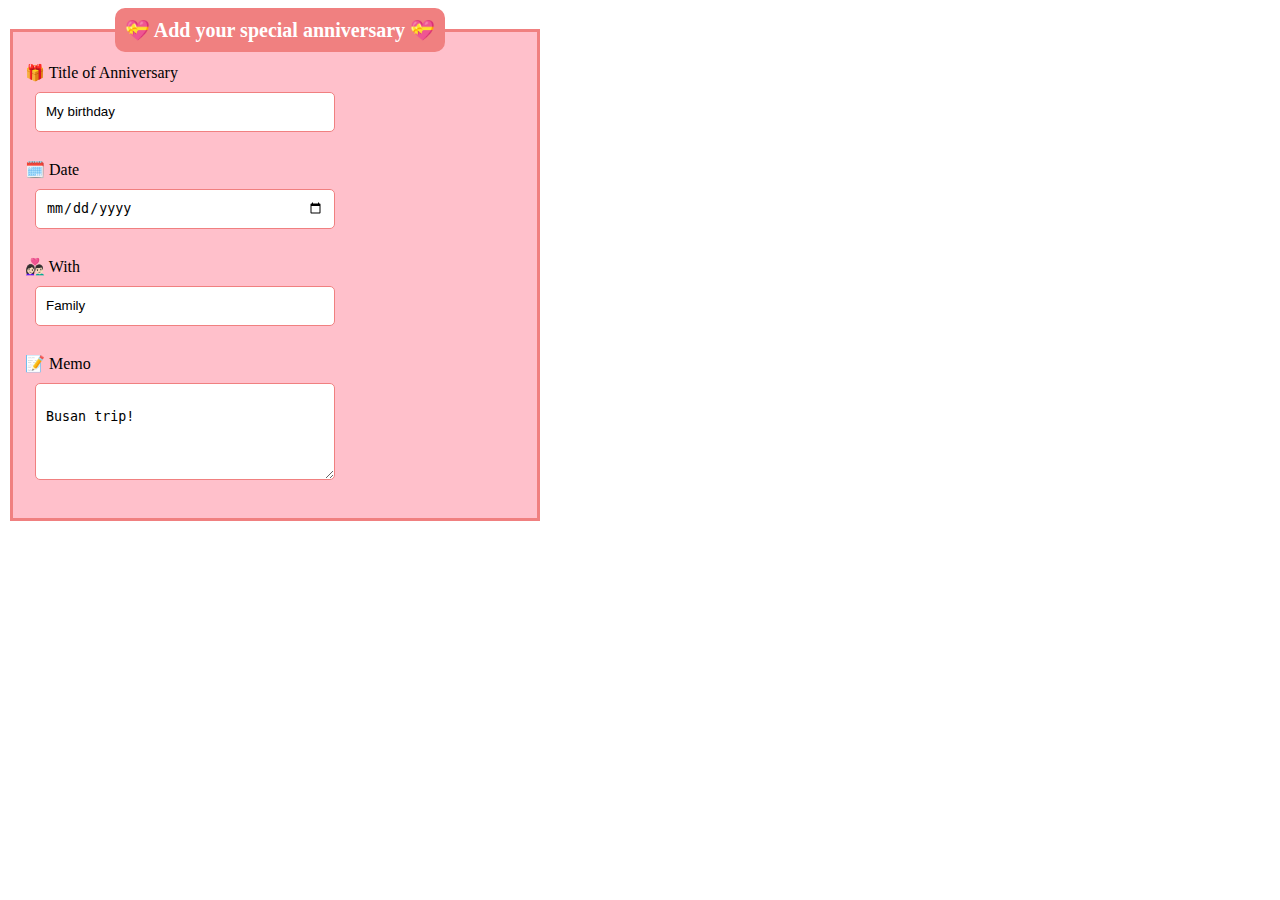
==== add.html @ ad5176dd "add.html" ====
<html>

<head>
	<style>
		.jane {
			background-color: pink;
			;
			width: 500px;
			border: 3px solid lightcoral;
		}

		input {
			width: 300px;
			height: 40px;
			border-radius: 5px;
			margin: 10px;
			padding: 10px;
			border: 1px solid lightcoral;
		}

		textarea {
			width: 300px;
			border-radius: 5px;
			margin: 10px;
			padding: 10px;
			border: 1px solid lightcoral;
		}

		.title {
			font-weight: bolder;
			font-size: 20px;
			background-color: lightcoral;
			border-radius: 10px;
			padding: 10px;
			margin: 5px;
			color: white;
			text-align: center;
		}
	</style>
</head>

<body>
	<form>
		<fieldset class="jane">
			<legend class="title">💝 Add your special anniversary 💝
			</legend>

			<label for=" title">🎁 Title of Anniversary</label><br>
			<input type="text" id="title" name="title" value="My birthday"><br><br>

			<label for="date">🗓️ Date</label><br>
			<input type="date" id="date" name="date"><br><br>

			<label for="with">👩🏻‍❤️‍👨🏻 With</label><br>
			<input type="text" id="with" name="with" value="Family">
			<br><br>

			<label for="Memo">📝 Memo</label><br>
			<textarea name="Memo" rows="5" cols="30">
				Busan trip!
			</textarea>
			<br><br>

		</fieldset>
	</form>
</body>

</html>
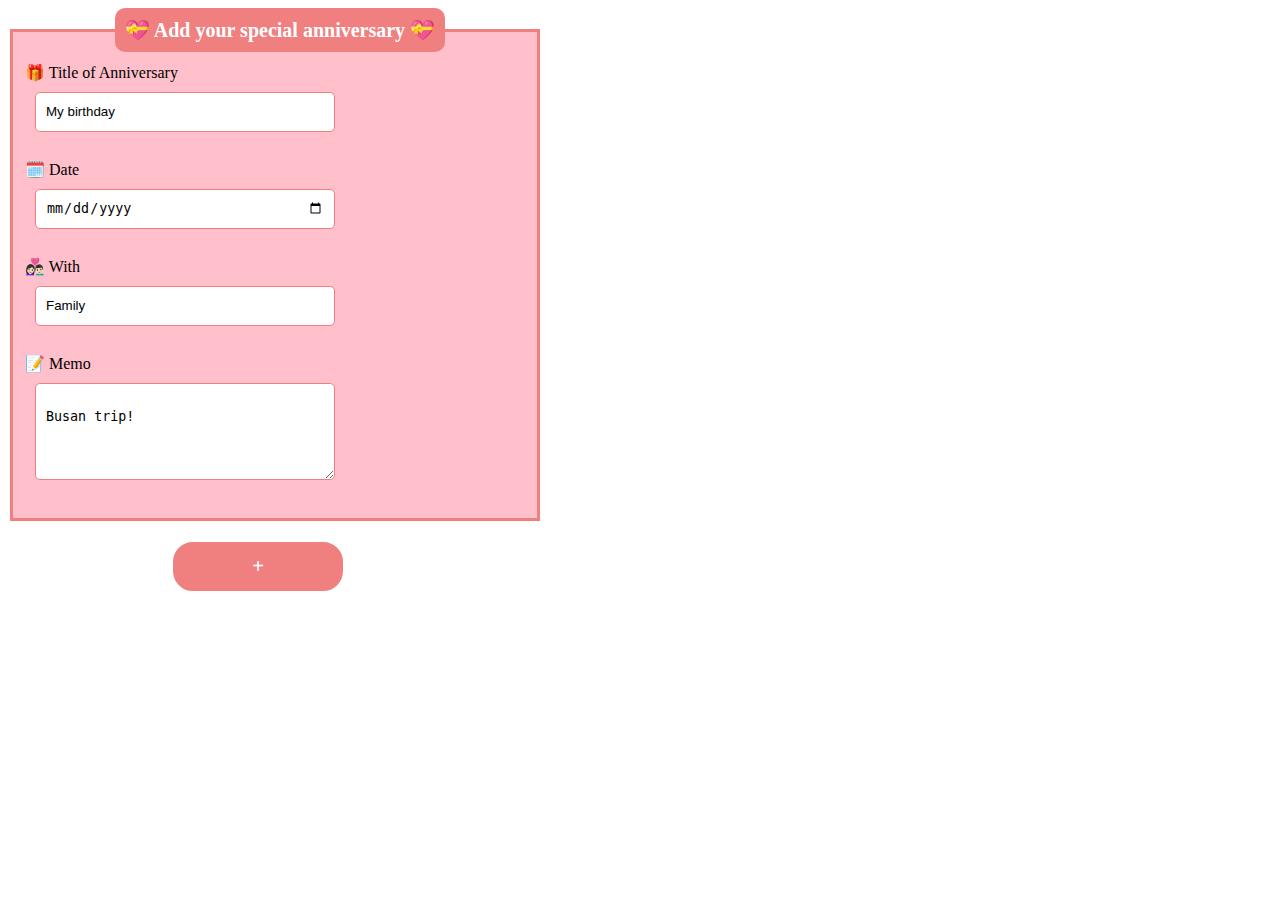
==== commit 3247bf40: "index.html & add.html" ====
--- a/add.html
+++ b/add.html
@@ -36,6 +36,19 @@
 			color: white;
 			text-align: center;
 		}
+
+		.add {
+			width: 170px;
+			font-size: 20px;
+			background-color: lightcoral;
+			border-radius: 20px;
+			margin: 5px;
+			padding: 10px;
+			text-align: center;
+			cursor: pointer;
+			border: 3px solid lightcoral;
+			color: white;
+		}
 	</style>
 </head>
 
@@ -63,6 +76,11 @@
 
 		</fieldset>
 	</form>
+	<div style="width:500px; text-align: center;">
+		<button type="button" class="add" id="btn"
+			onclick="document.location.href='https://pp2s1mjane2.netlify.app/'">+</button>
+	</div>
+
 </body>
 
 </html>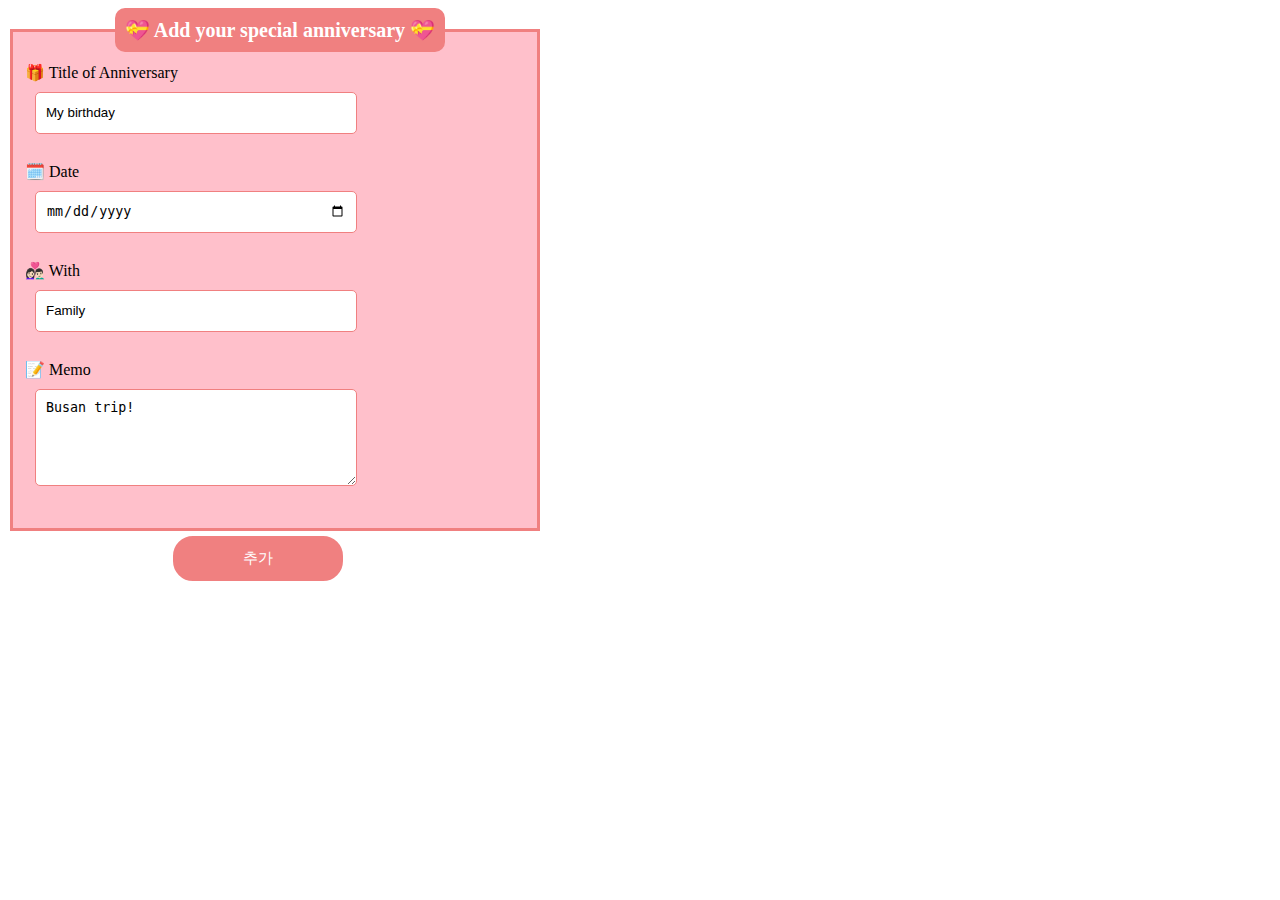
==== commit 9ad521a9: "add.html" ====
--- a/add.html
+++ b/add.html
@@ -1,3 +1,4 @@
+<!DOCTYPE html>
 <html>
 
 <head>
@@ -11,7 +12,7 @@
 
 		input {
 			width: 300px;
-			height: 40px;
+			height: 20px;
 			border-radius: 5px;
 			margin: 10px;
 			padding: 10px;
@@ -39,7 +40,7 @@
 
 		.add {
 			width: 170px;
-			font-size: 20px;
+			font-size: 15px;
 			background-color: lightcoral;
 			border-radius: 20px;
 			margin: 5px;
@@ -55,32 +56,57 @@
 <body>
 	<form>
 		<fieldset class="jane">
-			<legend class="title">💝 Add your special anniversary 💝
-			</legend>
+			<legend class="title">💝 Add your special anniversary 💝</legend>
 
-			<label for=" title">🎁 Title of Anniversary</label><br>
+			<label for="title">🎁 Title of Anniversary</label><br>
 			<input type="text" id="title" name="title" value="My birthday"><br><br>
 
 			<label for="date">🗓️ Date</label><br>
 			<input type="date" id="date" name="date"><br><br>
 
 			<label for="with">👩🏻‍❤️‍👨🏻 With</label><br>
-			<input type="text" id="with" name="with" value="Family">
-			<br><br>
+			<input type="text" id="with" name="with" value="Family"><br><br>
 
 			<label for="Memo">📝 Memo</label><br>
-			<textarea name="Memo" rows="5" cols="30">
-				Busan trip!
-			</textarea>
-			<br><br>
-
+			<textarea name="Memo" rows="5" cols="30">Busan trip!</textarea><br><br>
 		</fieldset>
 	</form>
-	<div style="width:500px; text-align: center;">
-		<button type="button" class="add" id="btn"
-			onclick="document.location.href='https://pp2s1mjane2.netlify.app/'">+</button>
+
+	<div style="width: 500px; text-align: center;">
+		<button type="button" class="add" id="btn" onclick="validateAndAddAnniversary()">추가</button>
 	</div>
 
+	<script>
+		function validateAndAddAnniversary() {
+			var title = document.getElementById("title").value;
+			var date = document.getElementById("date").value;
+			var withwho = document.getElementById("with").value;
+			var memo = document.getElementById("memo").value;
+
+
+			if (title.trim() === "") {
+				alert('🎁 Title of Anniversary 칸을 작성하세요.');
+				return;
+			}
+
+			if (date.trim() === "") {
+				alert('🗓️ Date 칸을 작성하세요');
+				return;
+			}
+
+			if (withwho.trim() === "") {
+				alert('👩🏻‍❤️‍👨🏻 With 칸을 작성하세요.');
+				return;
+			}
+
+			if (memo.trim() === "") {
+				alert('📝 Memo 칸을 작성하세요.');
+				return;
+			}
+
+			alert('기념일이 추가되었습니다!');
+		}
+	</script>
 </body>
 
 </html>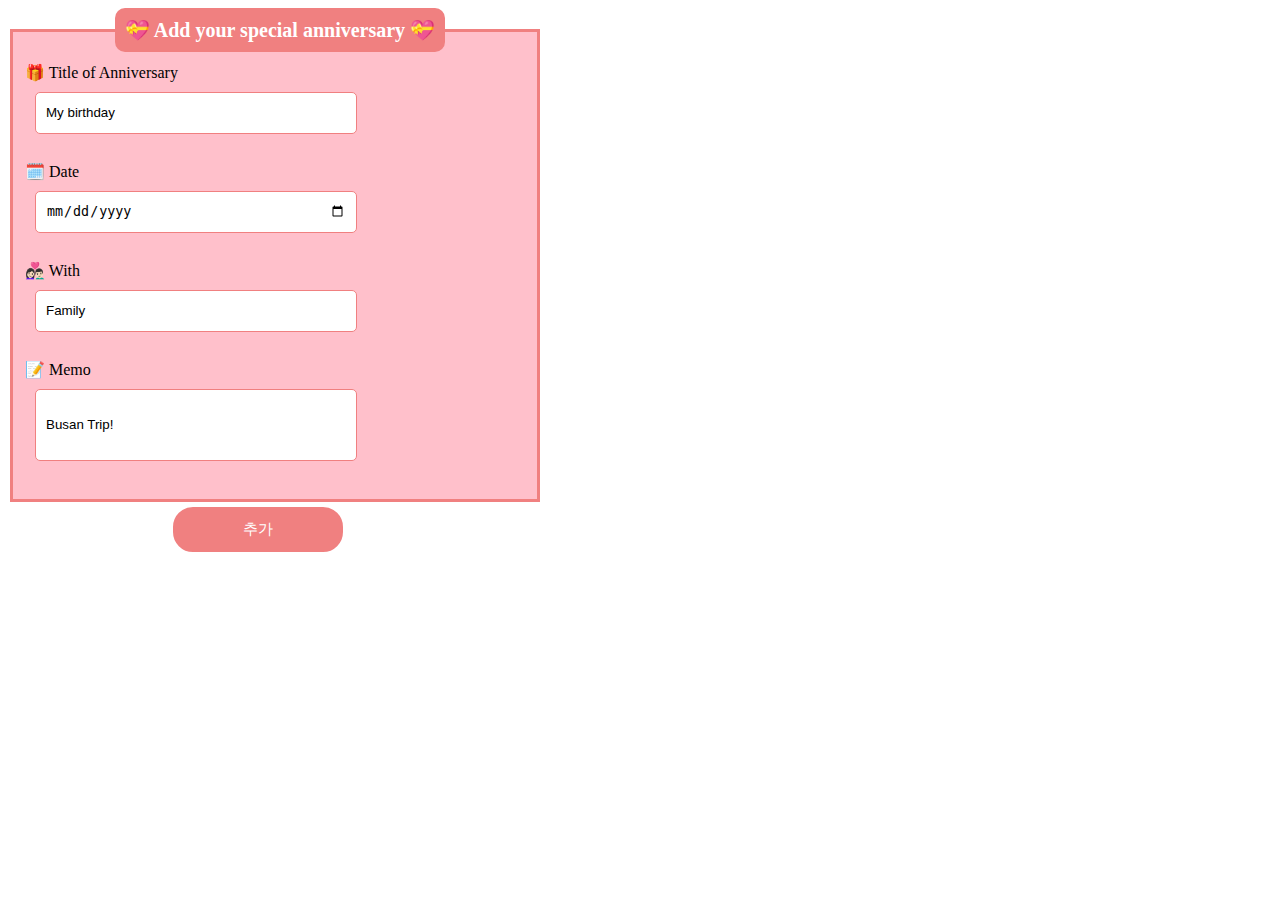
==== commit 97e7e66c: "edit.html" ====
--- a/add.html
+++ b/add.html
@@ -13,14 +13,6 @@
 		input {
 			width: 300px;
 			height: 20px;
-			border-radius: 5px;
-			margin: 10px;
-			padding: 10px;
-			border: 1px solid lightcoral;
-		}
-
-		textarea {
-			width: 300px;
 			border-radius: 5px;
 			margin: 10px;
 			padding: 10px;
@@ -68,7 +60,8 @@
 			<input type="text" id="with" name="with" value="Family"><br><br>
 
 			<label for="Memo">📝 Memo</label><br>
-			<textarea name="Memo" rows="5" cols="30">Busan trip!</textarea><br><br>
+			<input style="height:50px" ;type="memo" id="memo" name="memo" value="Busan Trip!"><br><br>
+
 		</fieldset>
 	</form>
 
@@ -104,7 +97,8 @@
 				return;
 			}
 
-			alert('기념일이 추가되었습니다!');
+			if (title.trim() != "" && date.trim() != "" && withwho.trim() != "" && memo.trim() != "")
+				alert('기념일이 추가되었습니다!');
 		}
 	</script>
 </body>
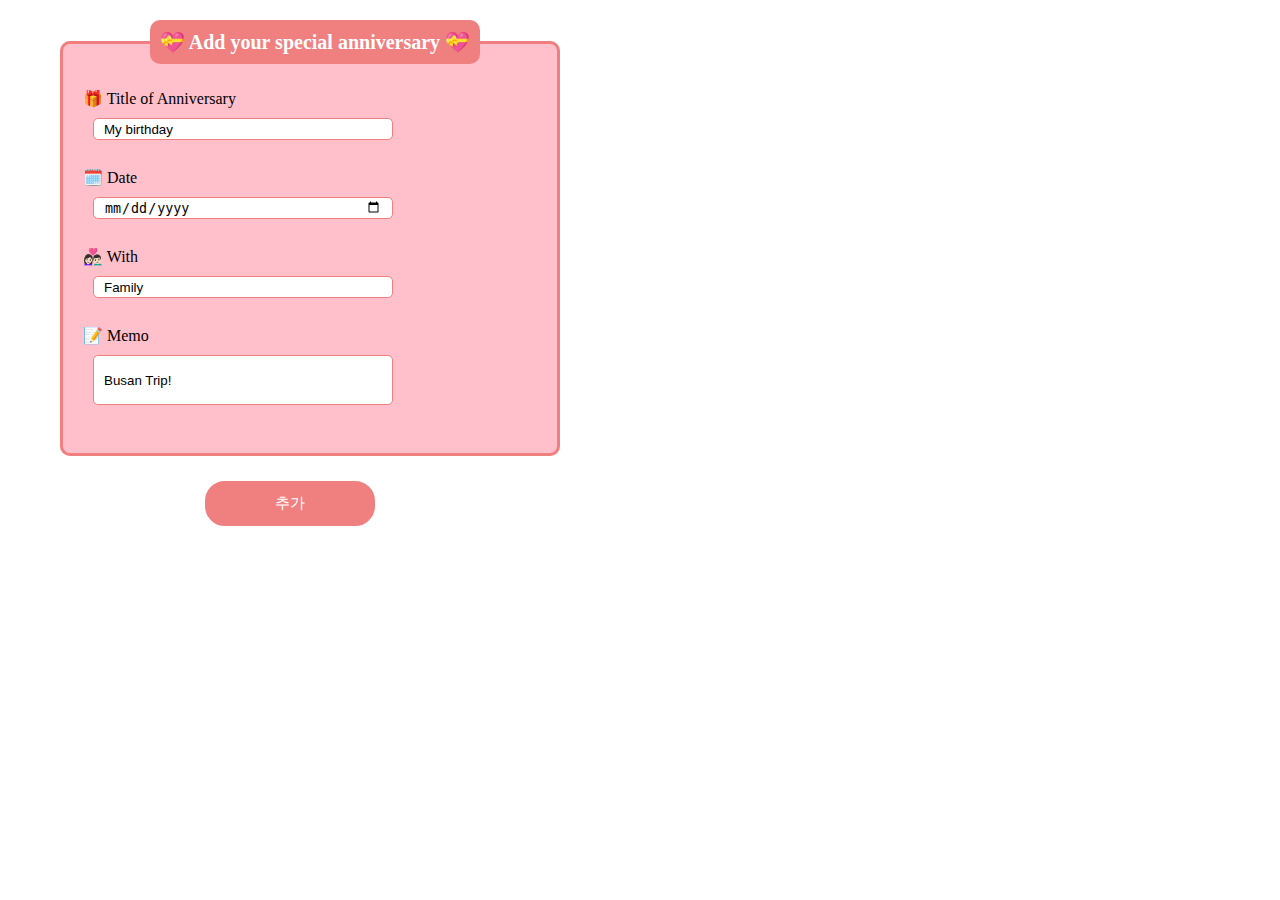
==== commit 66ba045f: "test" ====
--- a/add.html
+++ b/add.html
@@ -2,6 +2,7 @@
 <html>
 
 <head>
+	<link rel="stylesheet" type="text/css" href="style.css">
 	<style>
 		.jane {
 			background-color: pink;
--- a/style.css
+++ b/style.css
@@ -0,0 +1,118 @@
+/* Reset some default styles */
+* {
+	margin: 0;
+	padding: 0;
+	box-sizing: border-box;
+}
+
+/* Set a max width for the content to center it */
+body {
+	max-width: 1200px;
+	margin: 0 auto;
+}
+
+.jane {
+	width: 100%;
+	max-width: 800px;
+	margin: 20px;
+	border: 3px solid lightcoral;
+	border-radius: 10px;
+	background-color: rgb(255, 239, 242);
+	padding: 20px;
+}
+
+.anniversary {
+	display: block;
+	padding: 10px;
+	background-color: transparent;
+	border: 1px solid transparent;
+	font-size: 14px;
+	text-align: center;
+	cursor: pointer;
+}
+
+.title1 {
+	font-weight: bolder;
+	font-size: 20px;
+	background-color: lightcoral;
+	border-radius: 10px;
+	padding: 10px;
+	margin: 5px;
+	color: white;
+	text-align: center;
+}
+
+/* Responsive styling for the title */
+.title {
+	text-align: center;
+	background-color: lightcoral;
+	padding: 20px;
+	font-size: 24px;
+	color: white;
+}
+
+/* Make the table responsive */
+table {
+	border-collapse: collapse;
+	margin: 5px;
+	width: 740px;
+}
+
+th,
+td {
+	padding: 15px;
+	text-align: center;
+}
+
+/* Responsive styling for the anniversary buttons */
+.anniversary {
+	display: block;
+	padding: 15px;
+	background-color: transparent;
+	border: 1px solid transparent;
+	font-size: 15px;
+	text-align: center;
+	cursor: pointer;
+}
+
+/* Responsive styling for the "Add" and "Search" buttons */
+.add,
+.srch {
+	width: 100%;
+	margin: 5px;
+	padding: 15px;
+	border-radius: 50px;
+	cursor: pointer;
+	text-align: center;
+}
+
+/* Add some margin to the search input */
+.search-mode {
+	margin-top: 10px;
+}
+
+/* Adjust styles for small screens */
+@media screen and (max-width: 768px) {
+	.title {
+		font-size: 17px;
+	}
+
+	table {
+		font-size: 12px;
+	}
+
+	th,
+	td {
+		padding: 10px;
+	}
+
+	.add,
+	.srch {
+		padding: 10px;
+		font-size: 14px;
+	}
+
+	.search-mode {
+		width: 100%;
+	}
+}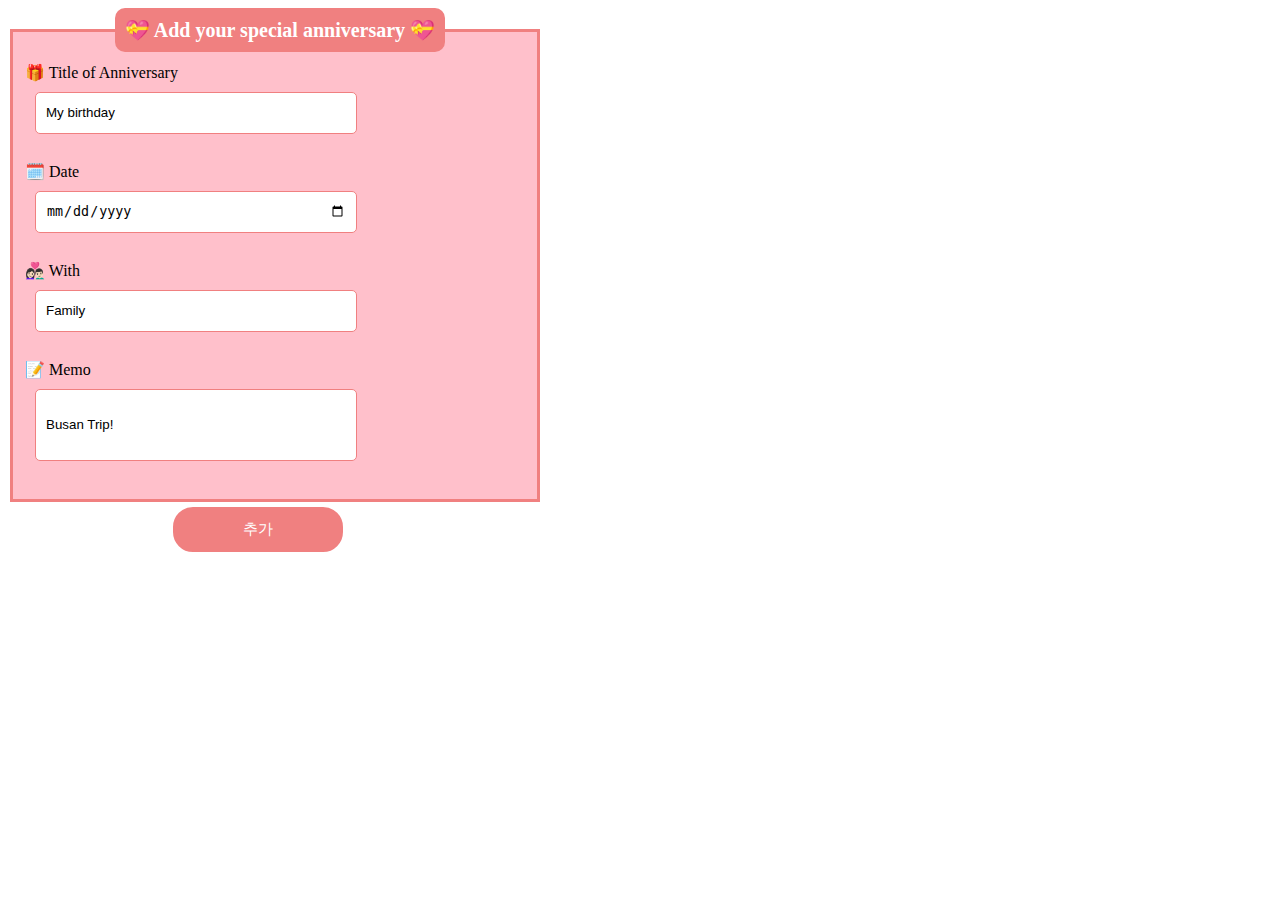
==== commit e3277c23: "test" ====
--- a/add.html
+++ b/add.html
@@ -2,7 +2,7 @@
 <html>
 
 <head>
-	<link rel="stylesheet" type="text/css" href="style.css">
+	<link rel="stylesheet" type="text/css" href="my.css">
 	<style>
 		.jane {
 			background-color: pink;
